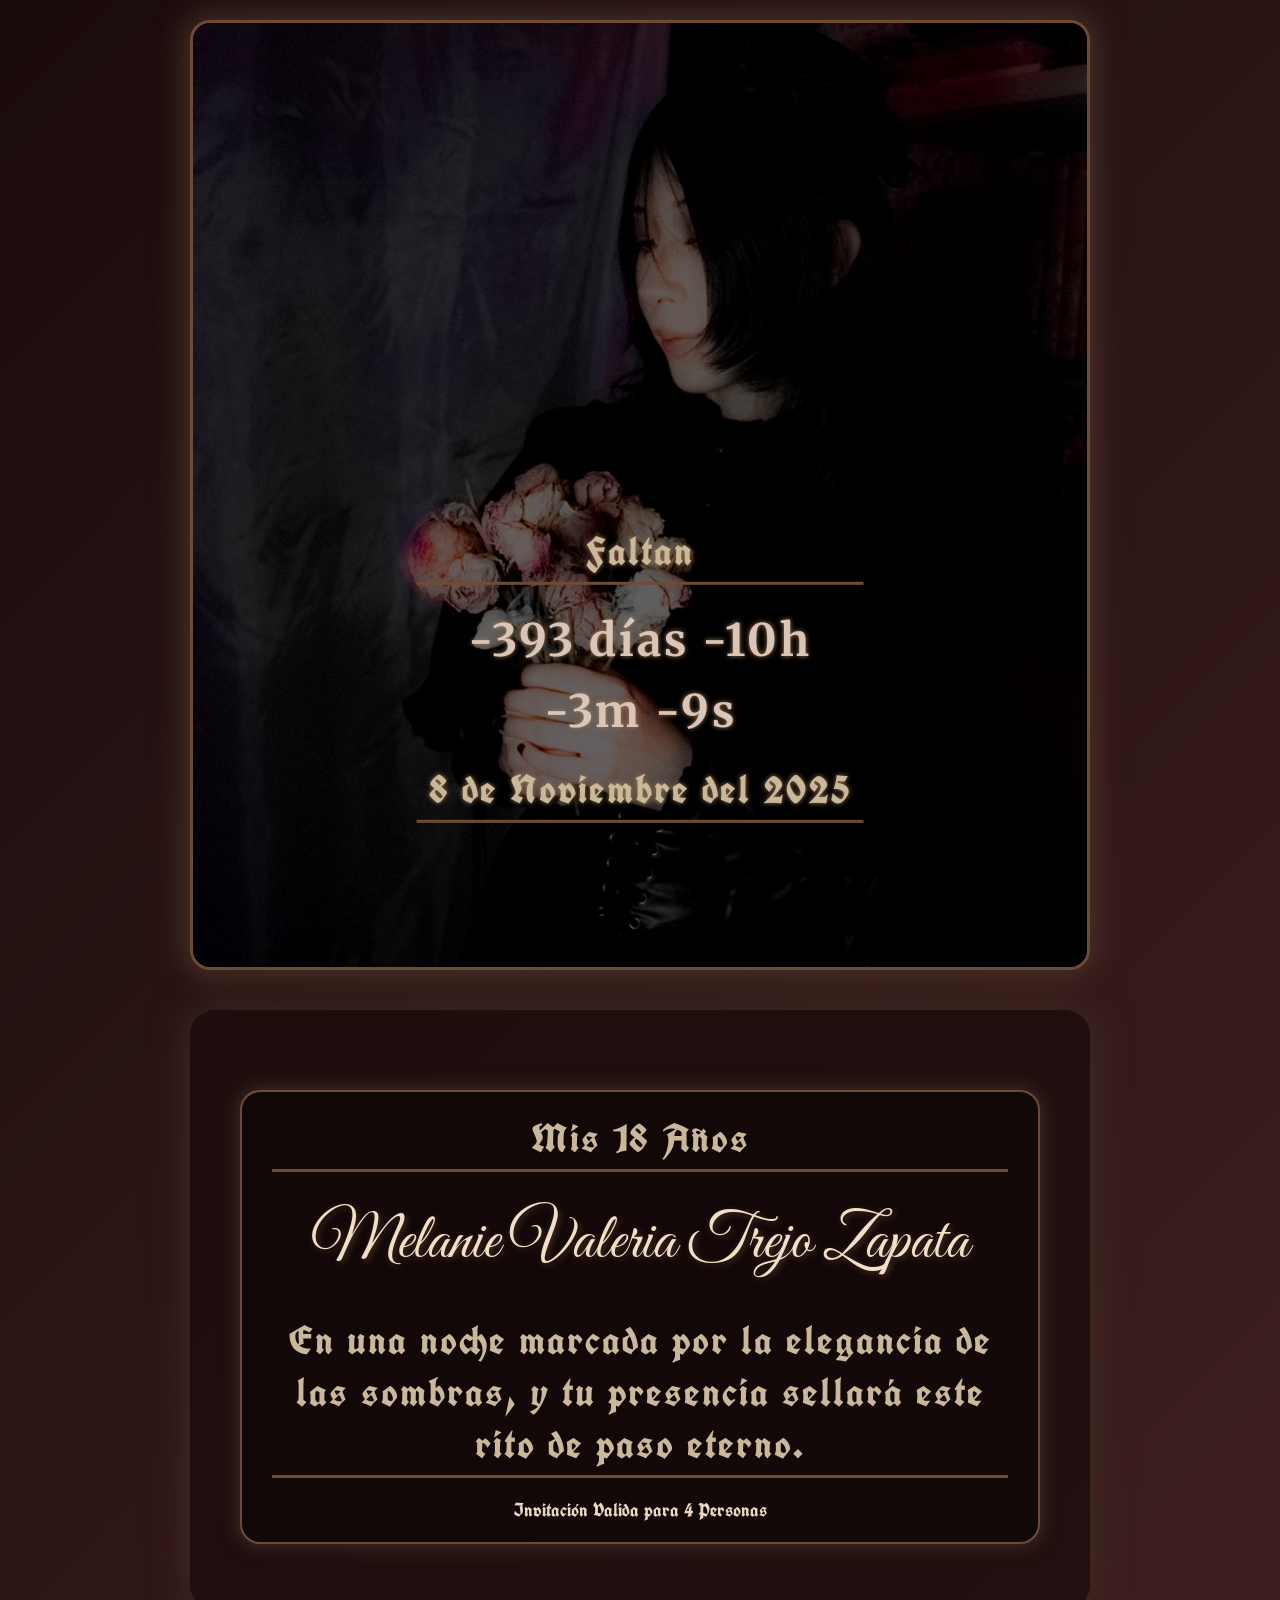
==== index.html @ e28d9d1c "Rename invitacion_melany.html to index.html" ====
<!DOCTYPE html>
<html lang="es">
<head>
  <meta charset="UTF-8">
  <title>Invitación</title>
  <link rel="stylesheet" href="estilo_gotico.css">
  <link href="https://fonts.googleapis.com/css2?family=UnifrakturCook:wght@700&family=Merriweather&display=swap" rel="stylesheet">
  <link href="https://fonts.googleapis.com/css2?family=Great+Vibes&display=swap" rel="stylesheet">

  <style>
    body {
      font-family: 'Merriweather', serif;
    }
    h1, h2, h3, h4, h5, h6 {
      font-family: 'UnifrakturCook', cursive;
    }
  </style>
</head>

<body>
  <!-- Portada con cuenta regresiva -->
  <header class="portada">
    <img src="PORTADA.png" alt="Portada de Melanie" class="portada-fondo">
    <div class="contador-overlay">
      <h2>Faltan</h2>
      <p id="contador"></p>
      <h2>8 de Noviembre del 2025</h2>
    </div>
  </header>

  <main class="contenido">

     <section class="Mis18años">
        <h2>Mis 18 Años</h2>
       <p class="nombre-melanie">Melanie Valeria Trejo Zapata</p>
        <h2>En una noche marcada por la elegancia de las sombras, y tu presencia sellará este rito de paso eterno.</h2>
        <h3>Invitación Valida para 4 Personas</h3>
     </section>
    <section class="evento">
      <h2>Ceremonia</h2>
      <p><strong>Lugar:</strong> Parroquia de San Francisco de Asís </p>
      <p>Recepción: 18:00 hrs</p>
      <p><strong>Dirección:</strong> S. Juan de Aragón Manzana 020, Gral Vicente Villada, 57710 Cdad. Nezahualcóyotl, Méx.</p>
     <iframe src="https://www.google.com/maps/embed?pb=!1m14!1m8!1m3!1d470.4518399889045!2d-99.0105841!3d19.3858283!3m2!1i1024!2i768!4f13.1!3m3!1m2!1s0x85d1e2d36e7ee7ab%3A0x603e1c07d78a92b!2sParroquia%20de%20San%20Francisco%20de%20As%C3%ADs!5e0!3m2!1ses-419!2smx!4v1754421320090!5m2!1ses-419!2smx" width="600" height="450" style="border:0;" allowfullscreen="" loading="lazy" referrerpolicy="no-referrer-when-downgrade"></iframe>
    </section>

    <section class="evento">
      <h2>Recepción</h2>
      <p><strong>Lugar:</strong> Salón de Eventos American Fantasy</p>
      <p>Recepción: 20:00 hrs</p>
      <p><strong>Dirección:</strong> Av. Vicente Villada y glorieta de Petróleos, Col. Vicente Villada, Cd. Nezahualcóyotl</p>
      <iframe src="https://www.google.com/maps?q=Av.+Vicente+Villada+y+glorieta+de+Petróleos,+Cd.+Nezahualcóyotl&output=embed" loading="lazy"></iframe>
    </section>

   <section class="galeria">
  <h2>Galería</h2>
  <div class="imagenes">
    <img src="fotos_extraidas/foto_1.jpg" alt="Foto 1" onclick="abrirLightbox(this)">
    <img src="fotos_extraidas/foto_2.jpg" alt="Foto 2" onclick="abrirLightbox(this)">
    <img src="fotos_extraidas/foto_3.jpg" alt="Foto 3" onclick="abrirLightbox(this)">
    
  </div>
</section>

<!-- Contenedor del Lightbox -->
<div id="lightbox" class="lightbox" onclick="cerrarLightbox()">
  <img id="lightbox-img" src="" alt="Imagen ampliada">
</div>

 <section class="regalos">
  
  <h2>Regalos</h2>
  <p>Para mí, tu presencia es el mejor regalo que puedo recibir.</p>
  <p>O tambien podrias: </p>
  <ul>
     <li>💌 Lluvia de sobres</li>
  </ul>
  <h1>Confirmar al numero/whatsapp </h1>
  <p>SERGIO EDUARDO +52 55 17031696</p>
</section>


  </main>

  <!-- JavaScript cuenta regresiva -->
  <script>
    const destino = new Date("2025-11-08T18:00:00").getTime();
    const contador = document.getElementById("contador");
    setInterval(function() {
      const ahora = new Date().getTime();
      const diferencia = destino - ahora;
      const dias = Math.floor(diferencia / (1000 * 60 * 60 * 24));
      const horas = Math.floor((diferencia % (1000 * 60 * 60 * 24)) / (1000 * 60 * 60));
      const minutos = Math.floor((diferencia % (1000 * 60 * 60)) / (1000 * 60));
      const segundos = Math.floor((diferencia % (1000 * 60)) / 1000);
      contador.innerHTML = `${dias} días ${horas}h ${minutos}m ${segundos}s`;
    }, 1000);
  </script>
<script>
  function abrirLightbox(img) {
    const lightbox = document.getElementById('lightbox');
    const lightboxImg = document.getElementById('lightbox-img');
    lightboxImg.src = img.src;
    lightbox.style.display = 'flex';
  }

  function cerrarLightbox() {
    const lightbox = document.getElementById('lightbox');
    lightbox.style.display = 'none';
  }
</script>


</body>
</html>
---- estilo_gotico.css ----
/* estilo_gotico.css */

@import url('https://fonts.googleapis.com/css2?family=UnifrakturCook:wght@700&display=swap');

@import url('https://fonts.googleapis.com/css2?family=UnifrakturCook:wght@700&family=Playfair+Display&display=swap');

body {
  font-family: 'Playfair Display', serif;
  /* resto de estilos... */
}

h1, h2, h3, h4, h5, h6 {
  font-family: 'UnifrakturCook', cursive;
}

* {
  margin: 0;
  padding: 0;
  box-sizing: border-box;
}

body {
  font-family: 'UnifrakturCook', cursive, serif;
  background: linear-gradient(135deg, #1a0b0b 0%, #3e1f1f 100%);
  color: #d9c6b8;
  min-height: 100vh;
  display: flex;
  flex-direction: column;
  align-items: center;
  padding: 20px;
}

/* Portada con imagen de fondo oscura y overlay */
.portada {
  position: relative;
  width: 100%;
  max-width: 900px;
  height: 950px;
  margin-bottom: 40px;
  overflow: hidden;
  border: 3px solid #6e4b37;
  border-radius: 20px;
  box-shadow: 0 0 30px 5px #4a3429;
}

.portada-fondo {
  width: 100%;
  height: 100%;
  object-fit: cover;
  filter: brightness(40%);
}

.contador-overlay {
  position: absolute;
  top:70%;
  left: 50%;
  transform: translate(-50%, -50%);
  text-align: center;
  color: #f0e6d2;
  text-shadow: 0 0 5px #a37954;
}

.contador-overlay h1 {
  font-size: 3.5rem;
  margin-bottom: 10px;
  letter-spacing: 4px;
  text-transform: uppercase;
}

.contador-overlay p {
  font-size: 2.8rem;
  font-weight: bold;
  letter-spacing: 3px;
}

/* Contenido principal */
.contenido {
  width: 100%;
  max-width: 900px;
  background-color: rgba(26, 11, 11, 0.75);
  padding: 30px;
  border-radius: 25px;
  box-shadow: 0 0 40px #422f26;
  overflow-y: auto;
  max-height: 600px;
  scrollbar-width: thin;
  scrollbar-color: #8b6c4a transparent;
}

.Mis18años {
  max-width: 800px;               /* ancho máximo para que no se vea estirada */
  margin: 50px auto;              /* centra horizontalmente */
  text-align: center;             /* centra el contenido (texto) */
  padding: 20px 30px;
  background-color: rgba(0, 0, 0, 0.4); /* fondo oscuro semitransparente */
  border: 2px solid #6e4b37;
  border-radius: 20px;
  box-shadow: 0 0 20px #4a3429;
  color: #e8d8c3;                 /* color claro para contraste */
}

.nombre-melanie {
  font-family: 'Great Vibes', cursive;
  font-size: 4rem;
  color: #f1e0c5;
  text-shadow: 2px 2px 6px #4a3429;
  margin: 20px 0;
}


/* Scrollbar para webkit */
.contenido::-webkit-scrollbar {
  width: 10px;
}

.contenido::-webkit-scrollbar-track {
  background: transparent;
}

.contenido::-webkit-scrollbar-thumb {
  background-color: #8b6c4a;
  border-radius: 10px;
  border: 3px solid transparent;
}

/* Secciones */
.evento, .galeria, .regalos {
  margin-bottom: 40px;
}

h2 {
  font-size: 2.5rem;
  margin-bottom: 20px;
  color: #c9b99a;
  border-bottom: 3px solid #6e4b37;
  padding-bottom: 5px;
  letter-spacing: 2px;
}

/* Texto */
p, ul {
  font-size: 1.3rem;
  line-height: 1.6;
  margin-bottom: 15px;
  color: #d9c6b8;
}

ul li {
  margin-bottom: 8px;
  list-style-type: none;
  position: relative;
  padding-left: 20px;
}

ul li::before {
  content: '✦';
  position: absolute;
  left: 0;
  color: #a67c3a;
  font-weight: bold;
}

/* Iframes de mapas */
iframe {
  width: 100%;
  height: 250px;
  border: 3px solid #6e4b37;
  border-radius: 15px;
  box-shadow: 0 0 20px #422f26;
  margin-top: 10px;
}

/* Galería de imágenes */
.galeria .imagenes {
  display: flex;
  gap: 55px;
  flex-wrap: wrap;
  justify-content: center;
}

.galeria .imagenes img {
  max-width: 100%;
  height: auto;
  max-height: 300px; /* límite máximo de altura para que no sean muy altas */
  border: 3px solid #6e4b37;
  border-radius: 15px;
  box-shadow: 0 0 15px #4a3429;
  transition: transform 0.3s ease;
  cursor: pointer;
  object-fit: cover;
  flex: 1 1 200px; /* para que crezcan y se encojan en flexbox */
  min-width: 150px; /* mínimo ancho para que no se hagan muy pequeñas */
}


.galeria .imagenes {
  display: flex;
  gap: 55px;
  flex-wrap: wrap;
  justify-content: center;
  align-items: center;
}

/* Lightbox oculto por defecto */
.lightbox {
  display: none;
  position: fixed;
  z-index: 1000;
  top: 0; left: 0;
  width: 100%;
  height: 100%;
  background-color: rgba(10, 10, 10, 0.9);
  justify-content: center;
  align-items: center;
  cursor: zoom-out;
}

.lightbox img {
  max-width: 90%;
  max-height: 90%;
  border: 5px solid #6e4b37;
  border-radius: 15px;
  box-shadow: 0 0 30px #000;
}


/* Responsive */
@media (max-width: 600px) {
  .portada {
    height: 300px;
  }
  .contador-overlay h1 {
    font-size: 2.2rem;
  }
  .contador-overlay p {
    font-size: 1.8rem;
  }
  .galeria .imagenes img {
    width: 120px;
    height: 290px;
  }
}
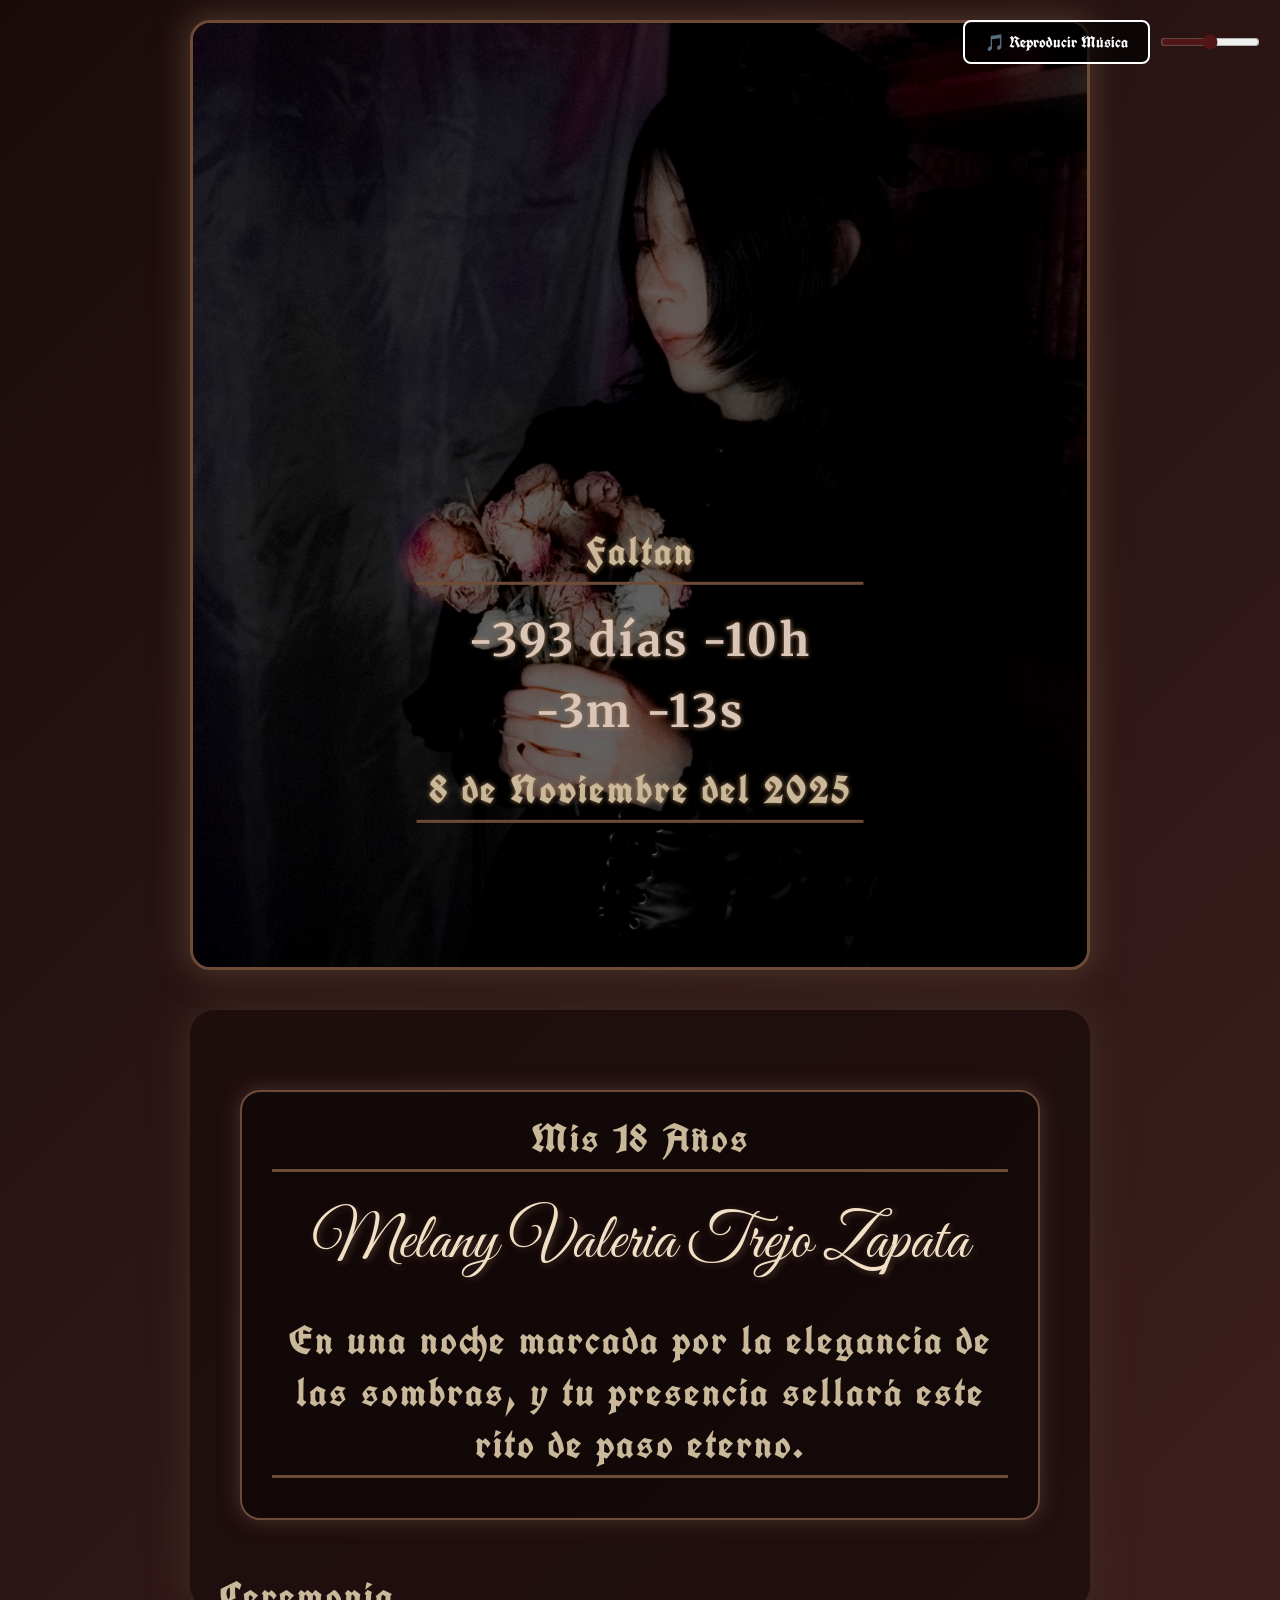
==== commit 1a403199: "se agregaron cosas" ====
--- a/index.html
+++ b/index.html
@@ -28,13 +28,25 @@
     </div>
   </header>
 
+<!-- Música de fondo con botón y control de volumen -->
+<audio id="Yoshi's Island OST - Flower Garden" loop>
+  <source src="flowergarden.mp3" type="audio/mpeg">
+  Tu navegador no soporta audio HTML5.
+</audio>
+
+<div class="musica-controles">
+  <button id="btn-play">🎵 Reproducir Música</button>
+  <input type="range" id="volumen" min="0" max="1" step="0.01" value="0.5">
+</div>
+
+
   <main class="contenido">
 
      <section class="Mis18años">
         <h2>Mis 18 Años</h2>
-       <p class="nombre-melanie">Melanie Valeria Trejo Zapata</p>
+       <p class="nombre-melanie">Melany Valeria Trejo Zapata</p>
         <h2>En una noche marcada por la elegancia de las sombras, y tu presencia sellará este rito de paso eterno.</h2>
-        <h3>Invitación Valida para 4 Personas</h3>
+        
      </section>
     <section class="evento">
       <h2>Ceremonia</h2>
@@ -110,6 +122,25 @@
   }
 </script>
 
+<script>
+  const audio = document.getElementById('musica-fondo');
+  const playBtn = document.getElementById('btn-play');
+  const volumen = document.getElementById('volumen');
+
+  playBtn.addEventListener('click', () => {
+    audio.play();
+    playBtn.style.display = 'none'; // Oculta el botón tras hacer clic
+  });
+
+  volumen.addEventListener('input', () => {
+    audio.volume = volumen.value;
+  });
+
+  // Establece volumen inicial
+  audio.volume = volumen.value;
+</script>
+
+
 
 </body>
 </html>
--- a/estilo_gotico.css
+++ b/estilo_gotico.css
@@ -241,3 +241,34 @@
   }
 }
 
+.musica-controles {
+  position: fixed;
+  top: 20px;
+  right: 20px;
+  z-index: 1000;
+  display: flex;
+  align-items: center;
+  gap: 10px;
+}
+
+.musica-controles button {
+  font-family: 'UnifrakturCook', cursive;
+  background-color: rgba(0, 0, 0, 0.7);
+  color: white;
+  border: 2px solid white;
+  border-radius: 8px;
+  padding: 10px 20px;
+  cursor: pointer;
+  font-size: 16px;
+  transition: background 0.3s;
+}
+
+.musica-controles button:hover {
+  background-color: rgba(255, 255, 255, 0.2);
+}
+
+.musica-controles input[type="range"] {
+  width: 100px;
+  accent-color: rgb(82, 22, 22);
+  cursor: pointer;
+}
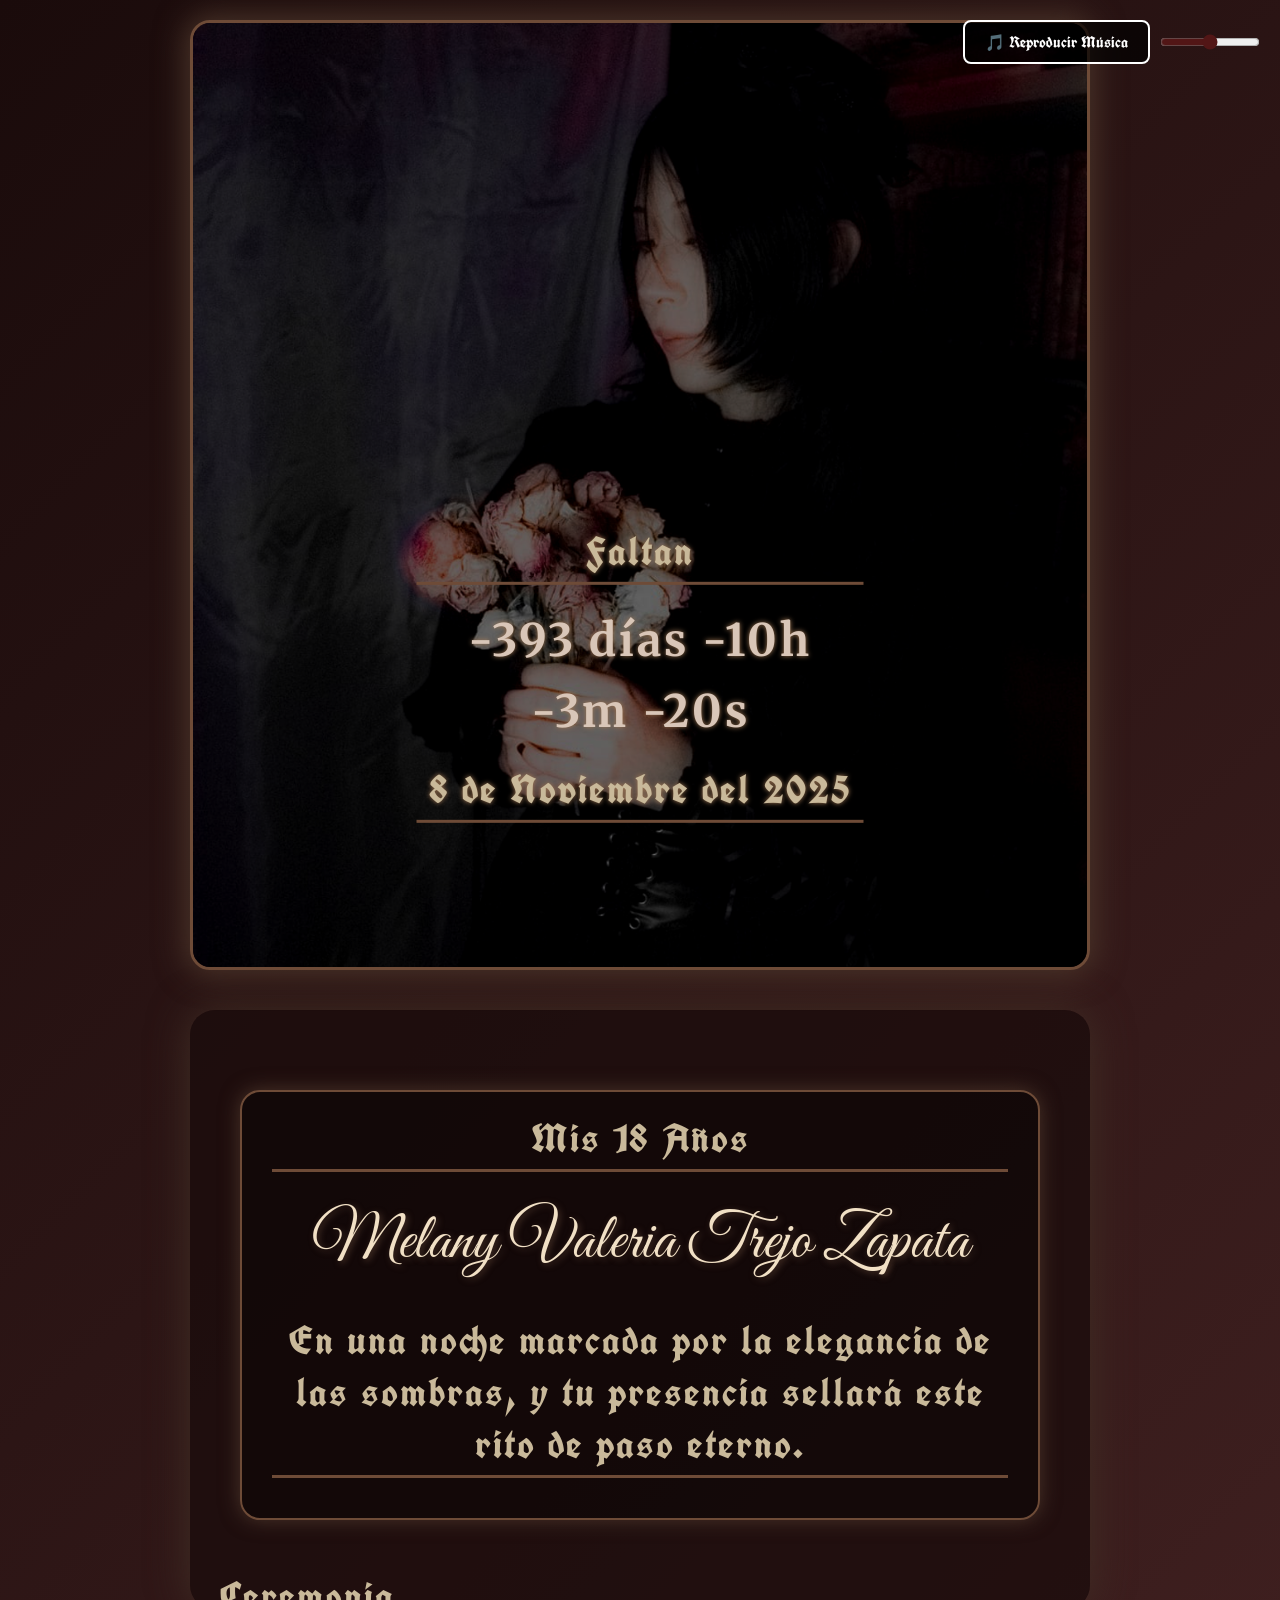
==== commit a0fc1209: "se añadieron cambios" ====
--- a/index.html
+++ b/index.html
@@ -30,7 +30,7 @@
 
 <!-- Música de fondo con botón y control de volumen -->
 <audio id="Yoshi's Island OST - Flower Garden" loop>
-  <source src="flowergarden.mp3" type="audio/mpeg">
+  <source src="flowergarden" type="audio/mpeg">
   Tu navegador no soporta audio HTML5.
 </audio>
 
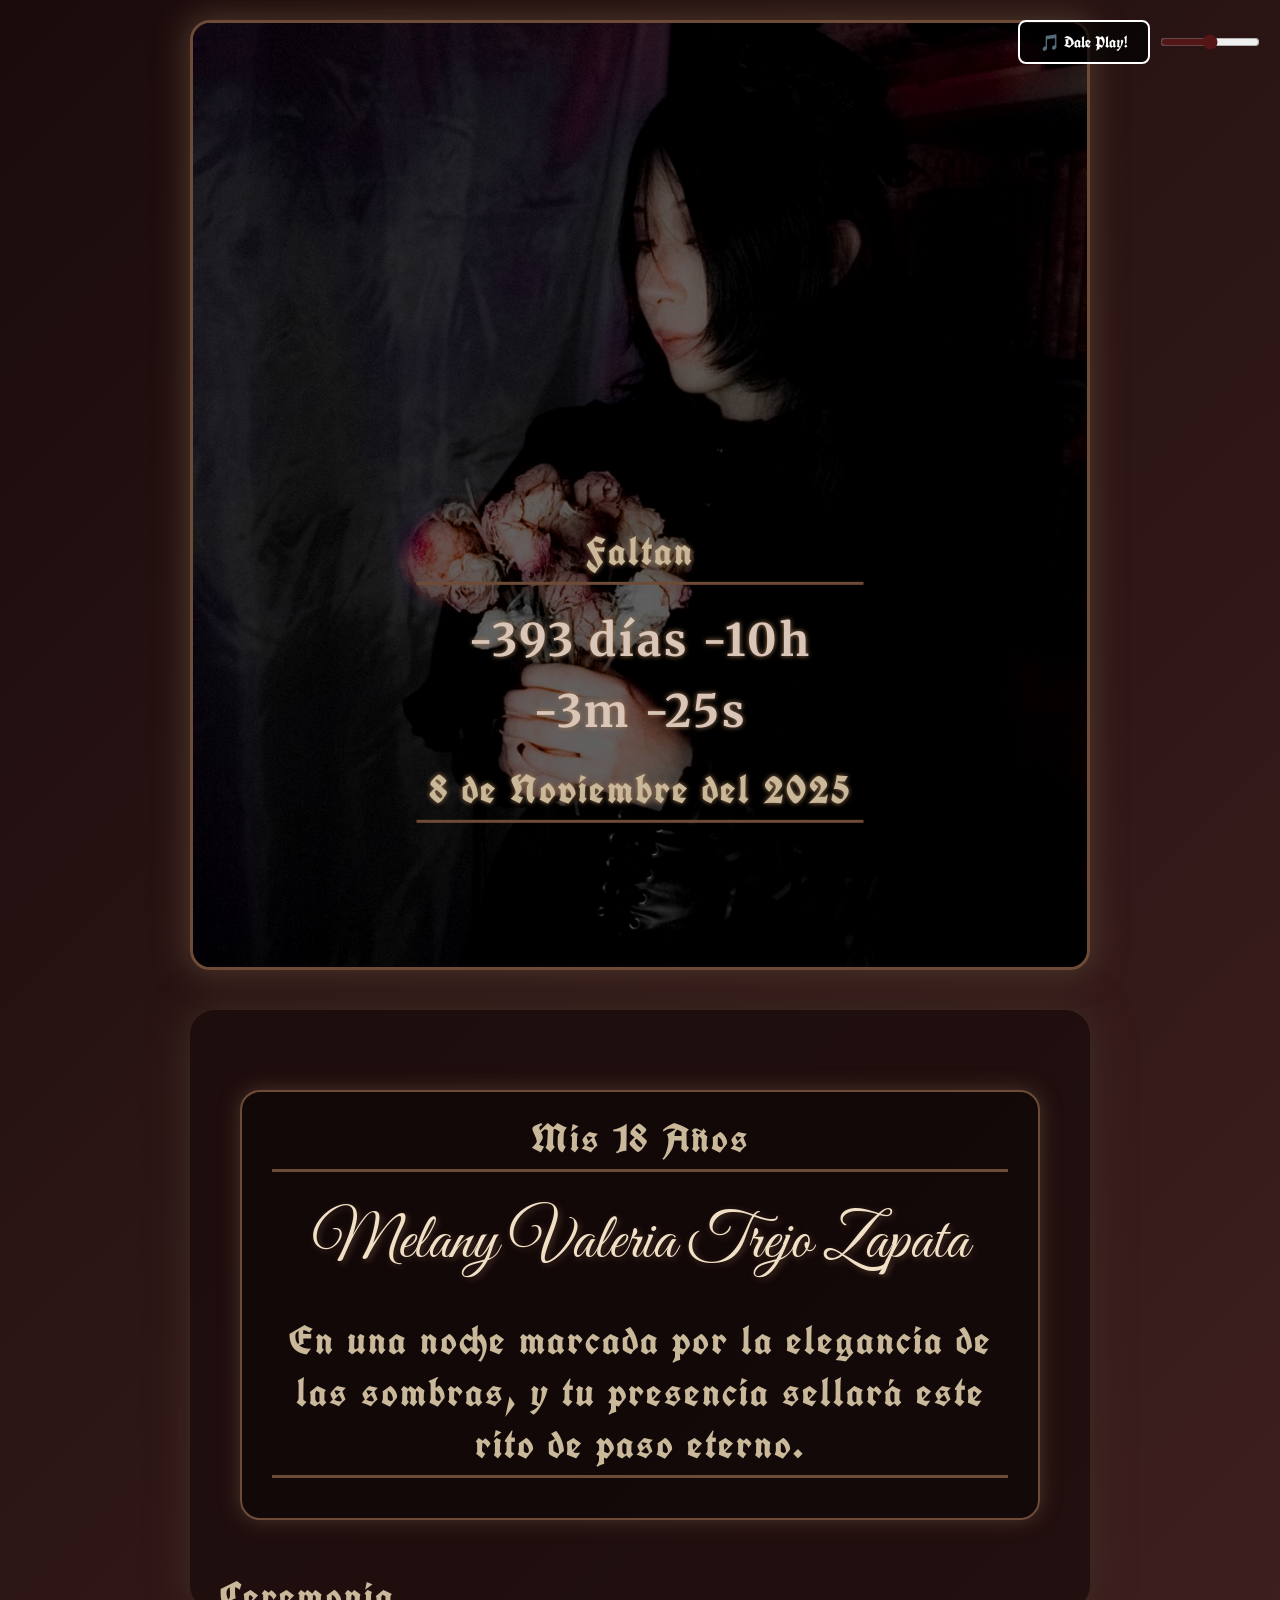
==== commit e68befa5: "cambio de cancion a DarkVampire" ====
--- a/index.html
+++ b/index.html
@@ -29,13 +29,13 @@
   </header>
 
 <!-- Música de fondo con botón y control de volumen -->
-<audio id="Yoshi's Island OST - Flower Garden" loop>
-  <source src="flowergarden" type="audio/mpeg">
+<audio id="DarkVampire" loop>
+  <source src="DarkVampire.mp3" type="audio/mp3">
   Tu navegador no soporta audio HTML5.
 </audio>
 
 <div class="musica-controles">
-  <button id="btn-play">🎵 Reproducir Música</button>
+  <button id="btn-play">🎵 Dale Play!</button>
   <input type="range" id="volumen" min="0" max="1" step="0.01" value="0.5">
 </div>
 
@@ -123,7 +123,7 @@
 </script>
 
 <script>
-  const audio = document.getElementById('musica-fondo');
+  const audio = document.getElementById('DarkVampire');
   const playBtn = document.getElementById('btn-play');
   const volumen = document.getElementById('volumen');
 
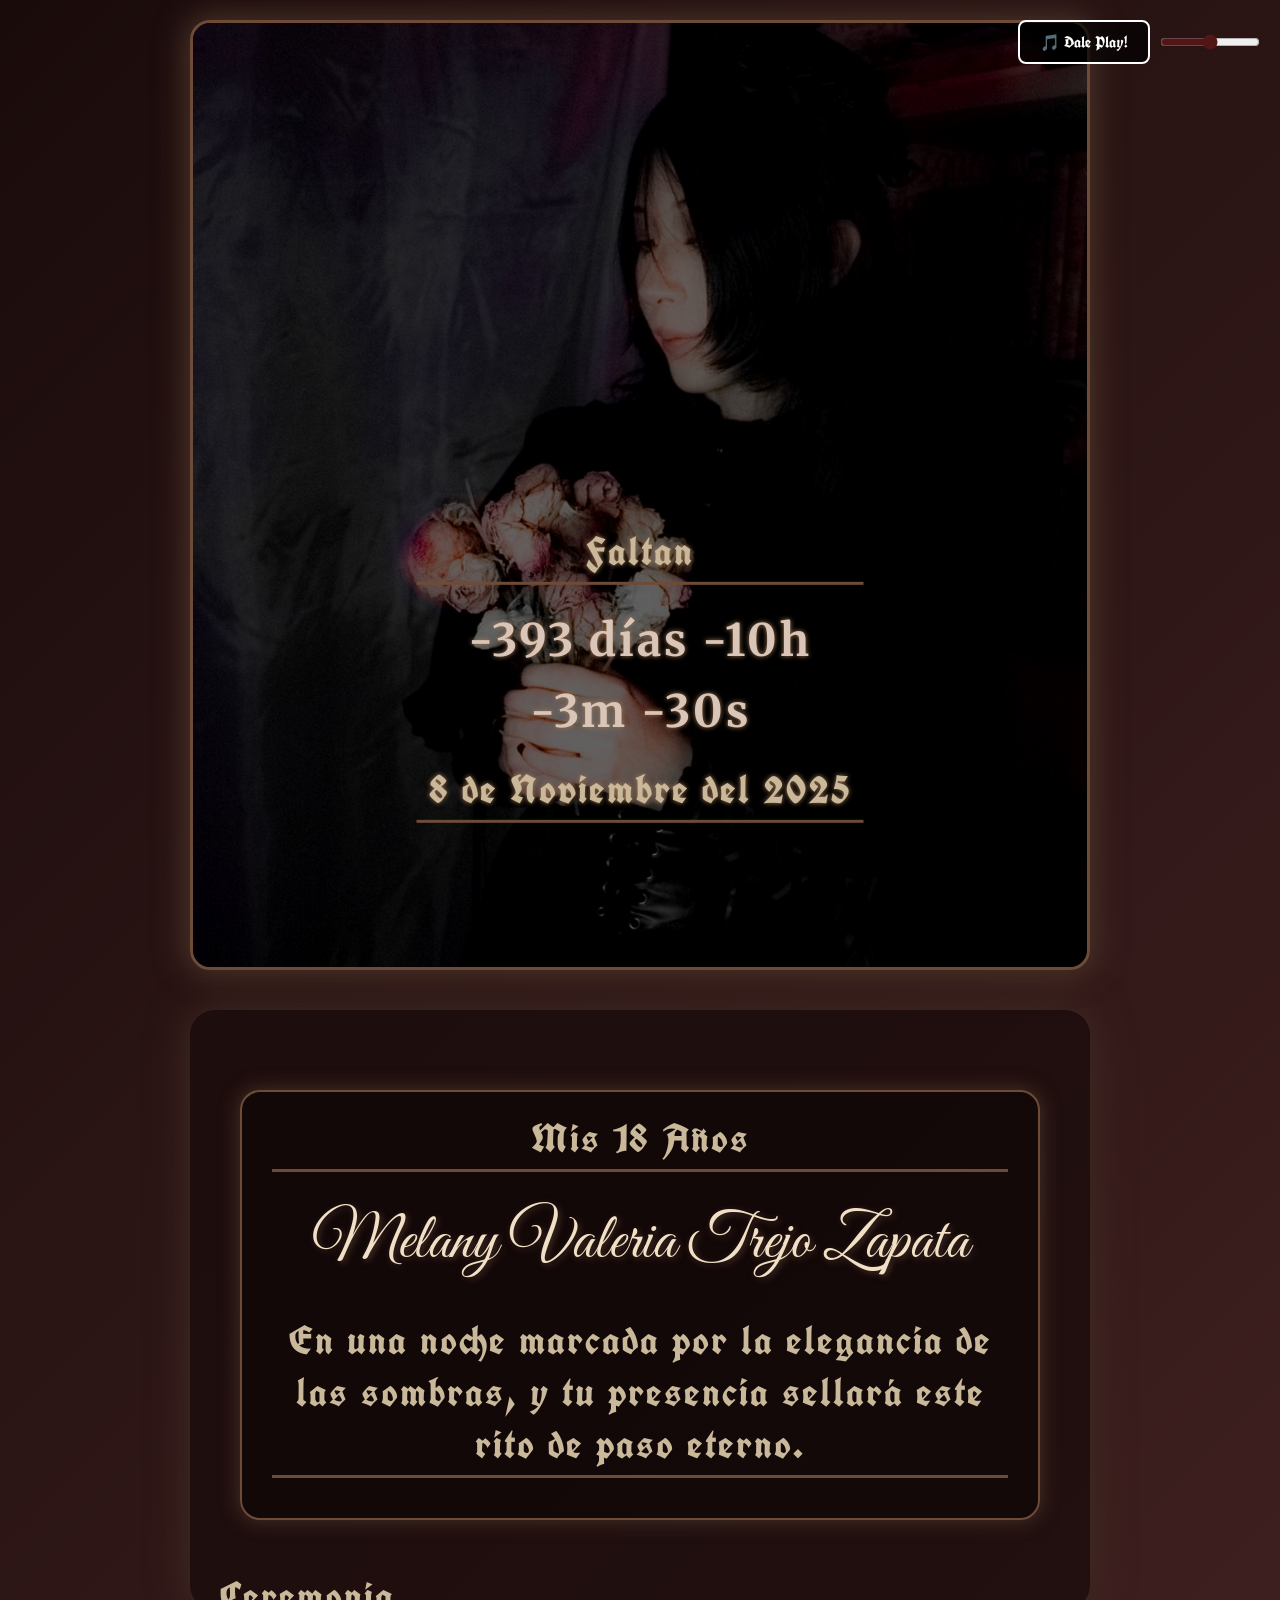
==== commit a7942839: "cambio de informacion de la invitacion" ====
--- a/index.html
+++ b/index.html
@@ -59,7 +59,7 @@
     <section class="evento">
       <h2>Recepción</h2>
       <p><strong>Lugar:</strong> Salón de Eventos American Fantasy</p>
-      <p>Recepción: 20:00 hrs</p>
+      <p>Recepción: 19:30 a 20:00 hrs</p>
       <p><strong>Dirección:</strong> Av. Vicente Villada y glorieta de Petróleos, Col. Vicente Villada, Cd. Nezahualcóyotl</p>
       <iframe src="https://www.google.com/maps?q=Av.+Vicente+Villada+y+glorieta+de+Petróleos,+Cd.+Nezahualcóyotl&output=embed" loading="lazy"></iframe>
     </section>
@@ -83,12 +83,13 @@
   
   <h2>Regalos</h2>
   <p>Para mí, tu presencia es el mejor regalo que puedo recibir.</p>
-  <p>O tambien podrias: </p>
+  <p>Pero si deseas hacerme un obsequio, puede ser en efectivo</p>
   <ul>
      <li>💌 Lluvia de sobres</li>
   </ul>
-  <h1>Confirmar al numero/whatsapp </h1>
+  <h1>Confirmar a los numeros/whatsapp´s </h1>
   <p>SERGIO EDUARDO +52 55 17031696</p>
+  <p>Melany Valeria +52 1 55 4914 0526</p>
 </section>
 
 
